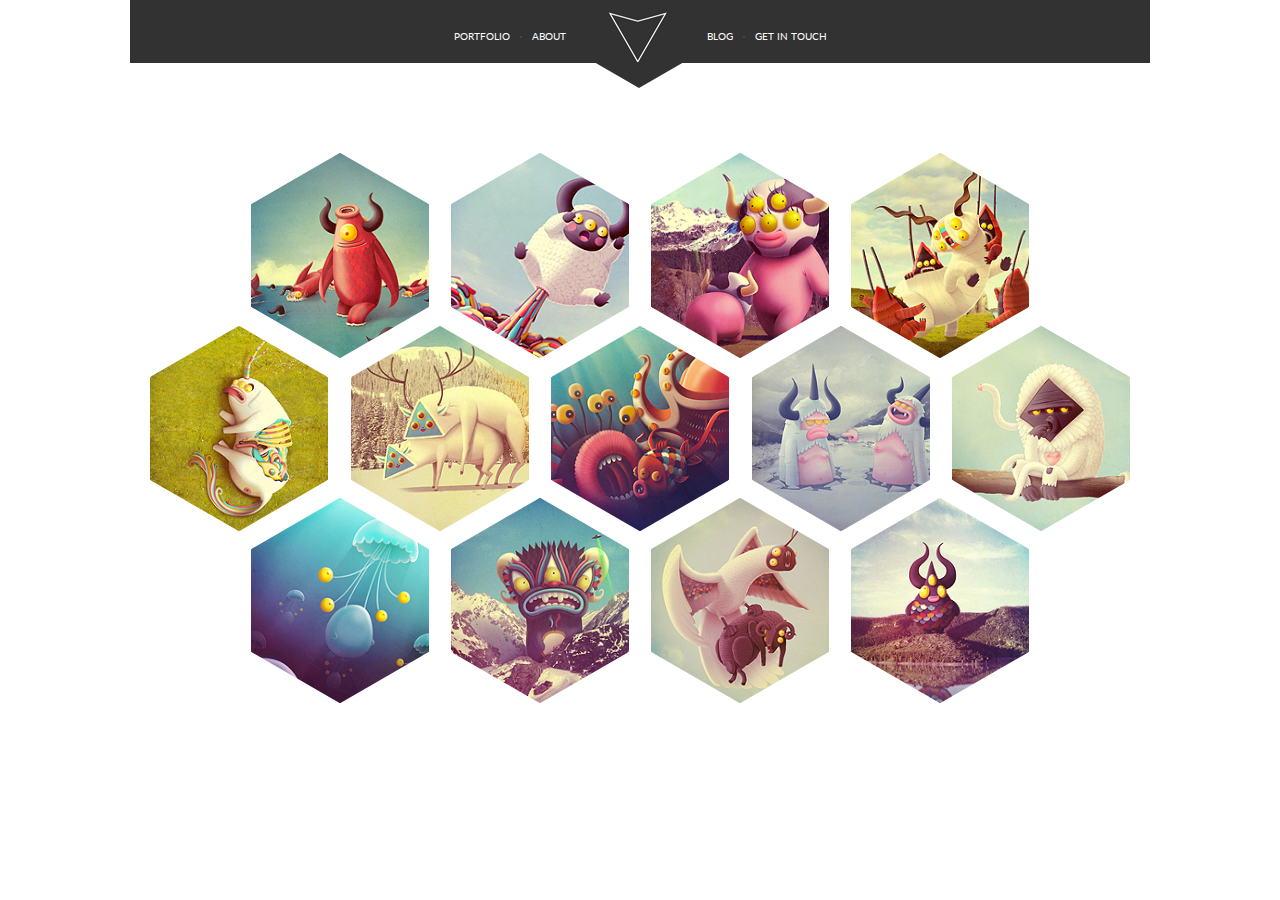
==== index.html @ 824dc259 "page title creation" ====
<!DOCTYPE html>
<html lang="en">

<head>
  <meta charset="UTF-8">
  <meta name="viewport" content="width=device-width, initial-scale=1.0">
  <meta http-equiv="X-UA-Compatible" content="ie=edge">
  <link href="https://fonts.googleapis.com/css?family=Lato:300,400,900" rel="stylesheet">
  <link href="https://fonts.googleapis.com/css?family=Maven+Pro:400,500,700" rel="stylesheet">
  <link rel="stylesheet" href="/css/styles.css">
  <title>Hexal</title>
</head>

<body>
  <div class="container">
    <header class="site-header">
      <h1>Hexal</h1>
      <nav class="header-nav">
        <a href="" class="nav-item nav-link">portfolio</a>
        <div class="nav-item nav-dot"></div>
        <a href="" class="nav-item nav-link">about</a>
        <div class="nav-item nav-logo"></div>
        <a href="" class="nav-item nav-link">blog</a>
        <div class="nav-item nav-dot"></div>
        <a href="" class="nav-item nav-link">get in touch</a>
      </nav>
    </header>
    <main class="main-content">
      <section class="hex-container">
        <div class="row-native">
            <div class="hexal">
                <div class="hexal-layer-one">
                  <div class="hexal-layer-two hex-1"></div>
                </div>
              </div>
              <div class="hexal">
                <div class="hexal-layer-one">
                  <div class="hexal-layer-two hex-2"></div>
                </div>
              </div>
              <div class="hexal">
                <div class="hexal-layer-one">
                  <div class="hexal-layer-two hex-3"></div>
                </div>
              </div>
              <div class="hexal">
                <div class="hexal-layer-one">
                  <div class="hexal-layer-two hex-4"></div>
                </div>
              </div>
        </div>
        <div class="row-translate">
            <div class="hexal">
                <div class="hexal-layer-one">
                  <div class="hexal-layer-two hex-5"></div>
                </div>
              </div>
              <div class="hexal">
                <div class="hexal-layer-one">
                  <div class="hexal-layer-two hex-6"></div>
                </div>
              </div>
              <div class="hexal">
                <div class="hexal-layer-one">
                  <div class="hexal-layer-two hex-7"></div>
                </div>
              </div>
              <div class="hexal">
                <div class="hexal-layer-one">
                  <div class="hexal-layer-two hex-8" ></div>
                </div>
              </div>
              <div class="hexal">
                <div class="hexal-layer-one">
                  <div class="hexal-layer-two hex-9"></div>
                </div>
              </div>
        </div>
        <div class="row-native">
            <div class="hexal">
                <div class="hexal-layer-one">
                  <div class="hexal-layer-two hex-10"></div>
                </div>
              </div>
              <div class="hexal">
                <div class="hexal-layer-one">
                  <div class="hexal-layer-two hex-11"></div>
                </div>
              </div>
              <div class="hexal">
                <div class="hexal-layer-one">
                  <div class="hexal-layer-two hex-12"></div>
                </div>
              </div>
              <div class="hexal">
                <div class="hexal-layer-one">
                  <div class="hexal-layer-two hex-13"></div>
                </div>
              </div>
        </div>
      </section>
    </main>
  </div>
</body>

</html>
---- css/styles.css ----
* {
  margin: 0;
  padding: 0;
  box-sizing: border-box;
  /* font-family: 'Maven Pro', sans-serif; */
  /*  font-family: 'Lato', sans-serif; */ 
}

body {
  font-family: 'Lato', 'Maven Pro', sans-serif;
}

h1 {
  text-indent: -9999px;
  position: absolute;
}

.container {
  width: 1020px;
  margin: 0 auto;
}

.site-header {
  height: 63px;
  background: #323232;
  position: relative;
  display: flex;
  justify-content: center;
}

.site-header::after {
  content: '';
  display: inline-block;
  width: 0;
  height: 0;
  border-style: solid;
  border-width: 26px 45px 0 45px;
  border-color: #323232 transparent transparent transparent;
  position: absolute;
  top: 62px;
  left: 464px;
}

.nav-link {
  text-decoration: none;
  text-transform: uppercase;
  color: #ffffff;
  font-weight: 400;
  font-size: 10px;
}

.nav-link:first-child {
  margin-left: 1px;
}

.nav-link:hover {
  color: #2eaa91;
  transition: 0.2s;
}

.nav-item {
  display: inline-block;
}

.nav-logo {
  width: 64px;
  height: 55px;
  background: url(../assets/Logo.png) no-repeat;
  background-size: cover;
  margin: 3px 28px 0px 29px;
}

.header-nav {
  width: 375px;
  display: flex;
  justify-content: space-between;
  align-items: center;
  margin-top: 8px;
}


.nav-dot {
  width: 2px;
  height: 2px;
  background: #474c5f;
  border-radius: 50%;
  margin-top: 3px;
}

.hex-container {
  width: 990px;
  margin: 0 auto;
  margin-top: 90px;
  display: flex;
  flex-direction: column;
  justify-content: center;
  align-items: center;
}

.hexal {
  display: inline-block;
  height: 205px;
  width: 178px;
  transform: rotate(60deg);
  overflow: hidden;
  visibility: hidden;
  transform: rotate(60deg);
  transition: 2s;
}

.hexal-layer-one {
  height: 100%;
  width: 100%;
  transform: rotate(60deg);
  overflow: hidden;
  visibility: hidden;
}

.hexal-layer-two {
  height: 100%;
  width: 100%;
  transform: rotate(240deg);
  visibility: visible;
}

.hexal:hover {
  transform: rotate(420deg);
  transition: 0.3s;
}

.hex-1 {
  background: url(../assets/hex1.png) no-repeat;
  background-size: cover;
}

.hex-2 {
  background: url(../assets/hex2.png) no-repeat;
  background-size: cover;
}

.hex-3 {
  background: url(../assets/hex3.png) no-repeat;
  background-size: cover;
}

.hex-4 {
  background: url(../assets/hex4.png) no-repeat;
  background-size: cover;
}

.hex-5 {
  background: url(../assets/hex5.png) no-repeat;
  background-size: cover;
}

.hex-6 {
  background: url(../assets/hex6.png) no-repeat;
  background-size: cover;
}

.hex-7 {
  background: url(../assets/hex7.png) no-repeat;
  background-size: cover;
}

.hex-8 {
  background: url(../assets/hex8.png) no-repeat;
  background-size: cover;
}

.hex-9 {
  background: url(../assets/hex9.png) no-repeat;
  background-size: cover;
}

.hex-10 {
  background: url(../assets/hex10.png) no-repeat;
  background-size: cover;
}

.hex-11 {
  background: url(../assets/hex11.png) no-repeat;
  background-size: cover;
}

.hex-12 {
  background: url(../assets/hex12.png) no-repeat;
  background-size: cover;
}

.hex-13 {
  background: url(../assets/hex13.png) no-repeat;
  background-size: cover;
}

.row-native, .row-translate {
  display: flex;
  justify-content: space-around;
  width: 820px;
}

.row-native {
  width: 820px;
  padding: 0 10px;
}

.row-translate {
  width: 980px;
  justify-content: space-between;
  position: relative;
  top: -32px;
}

.row-native:last-child {
  position: relative;
  top: -65px;
}
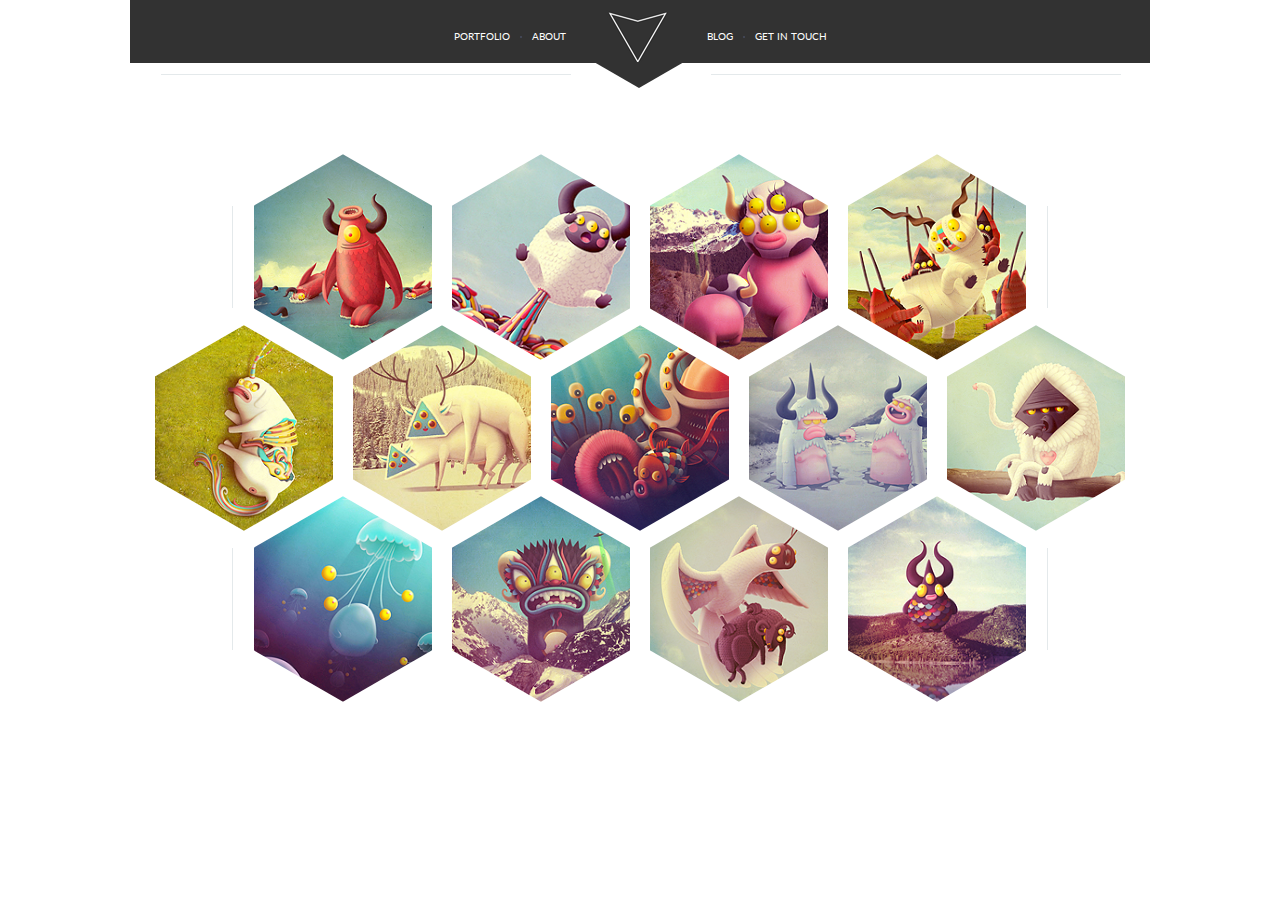
==== commit aafbfb89: "add lines" ====
--- a/index.html
+++ b/index.html
@@ -26,78 +26,85 @@
       </nav>
     </header>
     <main class="main-content">
+      <div class="line line-top-left"></div>
+      <div class="line line-top-right"></div>
       <section class="hex-container">
         <div class="row-native">
-            <div class="hexal">
-                <div class="hexal-layer-one">
-                  <div class="hexal-layer-two hex-1"></div>
-                </div>
-              </div>
-              <div class="hexal">
-                <div class="hexal-layer-one">
-                  <div class="hexal-layer-two hex-2"></div>
-                </div>
-              </div>
-              <div class="hexal">
-                <div class="hexal-layer-one">
-                  <div class="hexal-layer-two hex-3"></div>
-                </div>
-              </div>
-              <div class="hexal">
-                <div class="hexal-layer-one">
-                  <div class="hexal-layer-two hex-4"></div>
-                </div>
-              </div>
+          <div class="hexal">
+            <div class="hexal-layer-one">
+              <div class="hexal-layer-two hex-1"></div>
+            </div>
+          </div>
+          <div class="hexal">
+            <div class="hexal-layer-one">
+              <div class="hexal-layer-two hex-2"></div>
+            </div>
+          </div>
+          <div class="hexal">
+            <div class="hexal-layer-one">
+              <div class="hexal-layer-two hex-3"></div>
+            </div>
+          </div>
+          <div class="hexal">
+            <div class="hexal-layer-one">
+              <div class="hexal-layer-two hex-4"></div>
+            </div>
+          </div>
         </div>
+        <div class="line line-middle-upper-left"></div>
+        <div class="line line-middle-upper-right"></div>
         <div class="row-translate">
-            <div class="hexal">
-                <div class="hexal-layer-one">
-                  <div class="hexal-layer-two hex-5"></div>
-                </div>
-              </div>
-              <div class="hexal">
-                <div class="hexal-layer-one">
-                  <div class="hexal-layer-two hex-6"></div>
-                </div>
-              </div>
-              <div class="hexal">
-                <div class="hexal-layer-one">
-                  <div class="hexal-layer-two hex-7"></div>
-                </div>
-              </div>
-              <div class="hexal">
-                <div class="hexal-layer-one">
-                  <div class="hexal-layer-two hex-8" ></div>
-                </div>
-              </div>
-              <div class="hexal">
-                <div class="hexal-layer-one">
-                  <div class="hexal-layer-two hex-9"></div>
-                </div>
-              </div>
+          <div class="hexal">
+            <div class="hexal-layer-one">
+              <div class="hexal-layer-two hex-5"></div>
+            </div>
+          </div>
+          <div class="hexal">
+            <div class="hexal-layer-one">
+              <div class="hexal-layer-two hex-6"></div>
+            </div>
+          </div>
+          <div class="hexal">
+            <div class="hexal-layer-one">
+              <div class="hexal-layer-two hex-7"></div>
+            </div>
+          </div>
+          <div class="hexal">
+            <div class="hexal-layer-one">
+              <div class="hexal-layer-two hex-8"></div>
+            </div>
+          </div>
+          <div class="hexal">
+            <div class="hexal-layer-one">
+              <div class="hexal-layer-two hex-9"></div>
+            </div>
+          </div>
         </div>
+        <div class="line line-middle-bottom-left"></div>
+        <div class="line line-middle-bottom-right"></div>
         <div class="row-native">
-            <div class="hexal">
-                <div class="hexal-layer-one">
-                  <div class="hexal-layer-two hex-10"></div>
-                </div>
-              </div>
-              <div class="hexal">
-                <div class="hexal-layer-one">
-                  <div class="hexal-layer-two hex-11"></div>
-                </div>
-              </div>
-              <div class="hexal">
-                <div class="hexal-layer-one">
-                  <div class="hexal-layer-two hex-12"></div>
-                </div>
-              </div>
-              <div class="hexal">
-                <div class="hexal-layer-one">
-                  <div class="hexal-layer-two hex-13"></div>
-                </div>
-              </div>
+          <div class="hexal">
+            <div class="hexal-layer-one">
+              <div class="hexal-layer-two hex-10"></div>
+            </div>
+          </div>
+          <div class="hexal">
+            <div class="hexal-layer-one">
+              <div class="hexal-layer-two hex-11"></div>
+            </div>
+          </div>
+          <div class="hexal">
+            <div class="hexal-layer-one">
+              <div class="hexal-layer-two hex-12"></div>
+            </div>
+          </div>
+          <div class="hexal">
+            <div class="hexal-layer-one">
+              <div class="hexal-layer-two hex-13"></div>
+            </div>
+          </div>
         </div>
+        
       </section>
     </main>
   </div>
--- a/css/styles.css
+++ b/css/styles.css
@@ -99,7 +99,7 @@
 
 .hexal {
   display: inline-block;
-  height: 205px;
+  height: 206px;
   width: 178px;
   transform: rotate(60deg);
   overflow: hidden;
@@ -196,22 +196,78 @@
 .row-native, .row-translate {
   display: flex;
   justify-content: space-around;
-  width: 820px;
+  /* width: 820px; */
 }
 
 .row-native {
-  width: 820px;
-  padding: 0 10px;
+  width: 822px;
+  padding: 0 15px;
 }
 
 .row-translate {
   width: 980px;
   justify-content: space-between;
   position: relative;
-  top: -32px;
+  padding: 0 5px;
+  top: -35px;
 }
 
 .row-native:last-child {
   position: relative;
-  top: -65px;
-}
+  top: -70px;
+}
+
+.main-content {
+  position: relative;
+  border: 1px solid #fff0;
+}
+
+.line {
+  position: absolute;
+}
+
+.line-top-left, .line-top-right {
+  width: 410px;
+  height: 1px;
+  background: #e4e9eb;
+  top: 10px;
+}
+
+.line-top-left {
+  left: 30px;
+}
+
+.line-top-right {
+  left: 580px;
+}
+
+.line-middle-upper-left, .line-middle-upper-right {
+  background: #e4e9eb;
+  height: 102px;
+  width: 1px;
+  top: 142px;
+}
+
+.line-middle-upper-left {
+  left: 101px;
+}
+
+.line-middle-upper-right {
+  right: 101px;
+}
+
+.line-middle-bottom-left, .line-middle-bottom-right {
+  background: #e4e9eb;
+  height: 102px;
+  width: 1px;
+  top: 484px;
+}
+
+.line-middle-bottom-left {
+  left: 101px;
+}
+
+.line-middle-bottom-right {
+  right: 101px;
+}
+
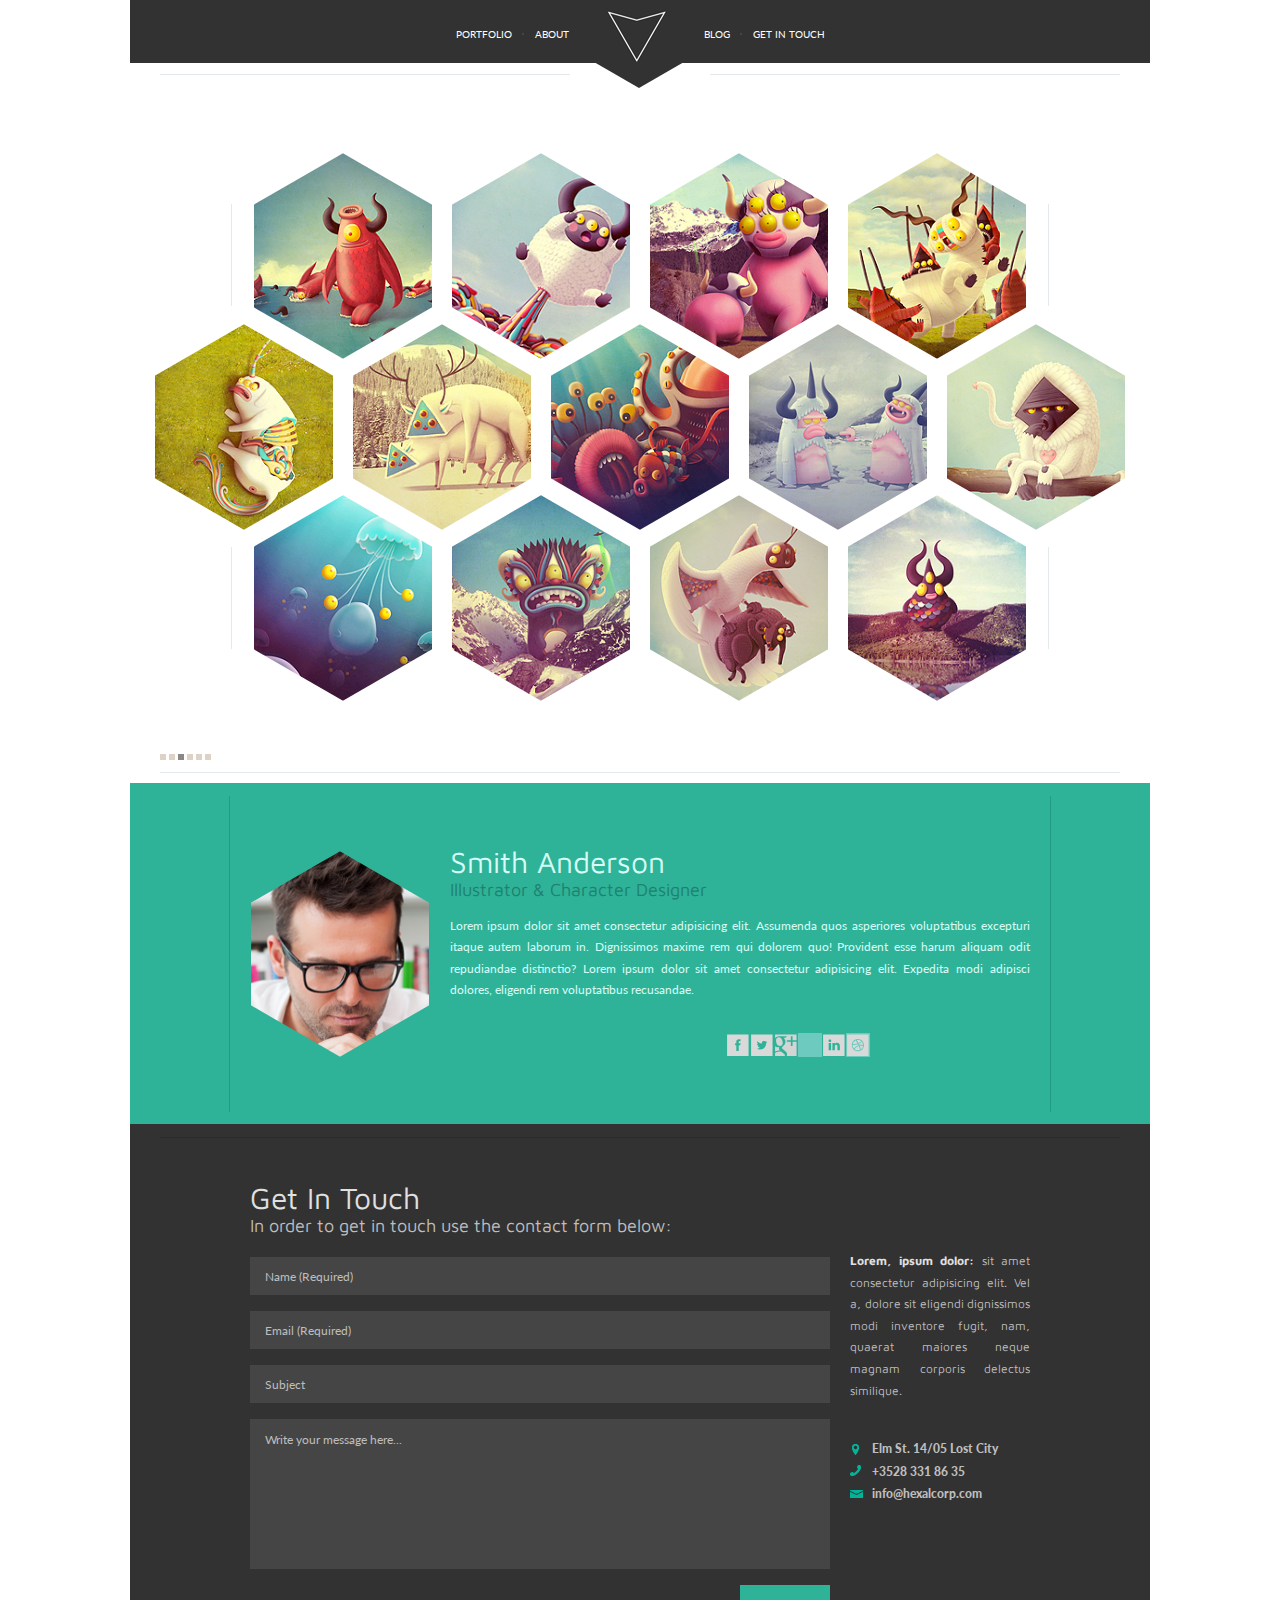
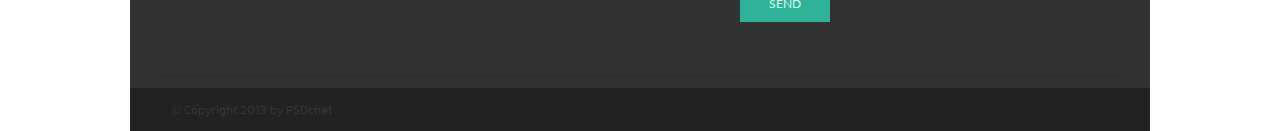
==== commit 64a94ad2: "ref: create footer" ====
--- a/index.html
+++ b/index.html
@@ -7,22 +7,29 @@
   <meta http-equiv="X-UA-Compatible" content="ie=edge">
   <link href="https://fonts.googleapis.com/css?family=Lato:300,400,900" rel="stylesheet">
   <link href="https://fonts.googleapis.com/css?family=Maven+Pro:400,500,700" rel="stylesheet">
-  <link rel="stylesheet" href="/css/styles.css">
+  <link rel="stylesheet" href="./css/styles.css">
   <title>Hexal</title>
 </head>
 
 <body>
   <div class="container">
     <header class="site-header">
-      <h1>Hexal</h1>
       <nav class="header-nav">
-        <a href="" class="nav-item nav-link">portfolio</a>
-        <div class="nav-item nav-dot"></div>
-        <a href="" class="nav-item nav-link">about</a>
-        <div class="nav-item nav-logo"></div>
-        <a href="" class="nav-item nav-link">blog</a>
-        <div class="nav-item nav-dot"></div>
-        <a href="" class="nav-item nav-link">get in touch</a>
+        <ul class="nav-list">
+          <li><a href="" class="nav-item nav-link">portfolio</a></li>
+          <li class="dot">
+            <div class="nav-item nav-dot"></div>
+          </li>
+          <li><a href="" class="nav-item nav-link">about</a></li>
+          <li>
+            <div class="nav-item nav-logo"></div>
+          </li>
+          <li><a href="" class="nav-item nav-link">blog</a></li>
+          <li class="dot">
+            <div class="nav-item nav-dot"></div>
+          </li>
+          <li><a href="" class="nav-item nav-link">get in touch</a></li>
+        </ul>
       </nav>
     </header>
     <main class="main-content">
@@ -82,7 +89,7 @@
         </div>
         <div class="line line-middle-bottom-left"></div>
         <div class="line line-middle-bottom-right"></div>
-        <div class="row-native">
+        <div class="row-native row-native-bottom">
           <div class="hexal">
             <div class="hexal-layer-one">
               <div class="hexal-layer-two hex-10"></div>
@@ -104,9 +111,85 @@
             </div>
           </div>
         </div>
-        
+        <div class="slider">
+          <a href="#" class="slider-item"></a>
+          <a href="#" class="slider-item"></a>
+          <a href="#" class="slider-item active-link"></a>
+          <a href="#" class="slider-item"></a>
+          <a href="#" class="slider-item"></a>
+          <a href="#" class="slider-item"></a>
+        </div>
+        <div class="bottom-line"></div>
+      </section>
+      <section class="about-info">
+        <div class="wrapper">
+          <div class="line left-line"></div>
+          <div class="line right-line"></div>
+          <div class="hexal">
+            <div class="hexal-layer-one">
+              <div class="hexal-layer-two person-photo"></div>
+            </div>
+          </div>
+          <div class="person-info">
+            <div class="title">
+              <h1 class="subject">smith anderson</h1>
+              <h3 class="subtitle">illustrator & character designer</h3>
+              <p class="person-desc">Lorem ipsum dolor sit amet consectetur adipisicing elit. Assumenda quos asperiores
+                voluptatibus
+                excepturi itaque autem laborum in. Dignissimos maxime rem qui dolorem quo! Provident esse harum aliquam
+                odit repudiandae distinctio? Lorem ipsum dolor sit amet consectetur adipisicing elit. Expedita modi
+                adipisci dolores, eligendi rem voluptatibus recusandae.</p>
+            </div>
+          </div>
+          <div class="social">
+            <a href="https://www.facebook.com/" target="_blank" class="social-links facebook-link"></a>
+            <a href="https://twitter.com/" target="_blank" class="social-links twitter-link"></a>
+            <a href="https://plus.google.com/" target="_blank" class="social-links gplus-link"></a>
+            <a href="https://www.pinterest.com/" target="_blank" class="social-links pinterest-link"></a>
+            <a href="https://www.linkedin.com/" target="_blank" class="social-links lenkedin-link"></a>
+            <a href="https://dribbble.com/" target="_blank" class="social-links dribble-link"></a>
+          </div>
+        </div>
       </section>
     </main>
+    <footer class="site-footer">
+      <section class="form-section">
+        <div class="footer-line footer-line-up"></div>
+        <div class="form-wrapper">
+          <div class="left-side-form">
+            <div class="form-title">
+              <h2 class="form-heading">Get in touch</h2>
+              <h3 class="form-heading-title">In order to get in touch use the contact form below:</h3>
+            </div>
+            <form class="form" action="">
+              <input class="input-area form-input-text" type="text" placeholder="Name (Required)" required>
+              <input class="input-area form-input-email" type="email" placeholder="Email (Required)" required>
+              <input class="input-area form-input-subject" type="text" placeholder="Subject">
+              <textarea class="input-area form-input-textarea" type="textarea" cols="5" rows="5" maxlength="900" wrap="soft"
+                placeholder="Write your message here..."></textarea>
+              <input class="form-input-sibmit" type="submit" value="SEND">
+            </form>
+          </div>
+          <div class="right-side-form">
+            <div class="contacts">
+              <p class="form-info"><span class="form-subtitle">Lorem, ipsum dolor:</span> sit amet consectetur
+                adipisicing elit. Vel a, dolore sit eligendi
+                dignissimos modi
+                inventore fugit, nam, quaerat maiores neque magnam corporis delectus similique.</p>
+              <address class="address">
+                <a href="#" class="contact-items location">Elm St. 14/05 Lost City</a>
+                <a href="tel:+35283318635" class="contact-items tel">+3528 331 86 35</a>
+                <a href="mailto:info@hexalcorp.com" class="contact-items email">info@hexalcorp.com</a>
+              </address>
+            </div>
+          </div>
+        </div>
+        <div class="footer-line footer-line-bottom"></div>
+      </section>
+      <div class="copyright">
+        <p class="copyright-text">&#169 Copyright 2013 by PSDchat</p>
+      </div>
+    </footer>
   </div>
 </body>
 
--- a/css/styles.css
+++ b/css/styles.css
@@ -10,9 +10,9 @@
   font-family: 'Lato', 'Maven Pro', sans-serif;
 }
 
-h1 {
-  text-indent: -9999px;
-  position: absolute;
+
+ul {
+  list-style: none;
 }
 
 .container {
@@ -20,12 +20,20 @@
   margin: 0 auto;
 }
 
+/* ---header--- */
+
 .site-header {
   height: 63px;
   background: #323232;
   position: relative;
   display: flex;
   justify-content: center;
+}
+
+.nav-list {
+  display: flex;
+  justify-content: center;
+  align-items: center;
 }
 
 .site-header::after {
@@ -58,33 +66,43 @@
   transition: 0.2s;
 }
 
-.nav-item {
-  display: inline-block;
-}
-
 .nav-logo {
   width: 64px;
   height: 55px;
   background: url(../assets/Logo.png) no-repeat;
   background-size: cover;
-  margin: 3px 28px 0px 29px;
+  margin: 10px 35px 0px 35px;
+  transition: 0.5s
+}
+
+.nav-logo:hover {
+  transform: translateY(-5px);
+  transition: 0.1s;
 }
 
 .header-nav {
   width: 375px;
   display: flex;
-  justify-content: space-between;
+  justify-content: center;
   align-items: center;
-  margin-top: 8px;
-}
-
+}
+
+.dot {
+  margin: 0 10px;
+}
 
 .nav-dot {
   width: 2px;
   height: 2px;
   background: #474c5f;
   border-radius: 50%;
-  margin-top: 3px;
+  margin-top: 5px;
+}
+
+/* ---main--- */
+
+.main-content {
+  position: relative;
 }
 
 .hex-container {
@@ -212,25 +230,44 @@
   top: -35px;
 }
 
-.row-native:last-child {
+.row-native-bottom {
   position: relative;
   top: -70px;
 }
 
-.main-content {
-  position: relative;
-  border: 1px solid #fff0;
+.slider {
+  position: absolute;
+  bottom: 11px;
+  left: 30px;
+  width: 51px;
+  height: 6px;
+  display: flex;
+  justify-content: space-between;
+}
+
+.slider-item {
+  height: 6px;
+  width: 6px;
+  background: #ddd2c5;
 }
 
 .line {
   position: absolute;
+}
+
+.slider-item:active {
+  background: #8b8784;
+}
+
+.active-link {
+  background: #8b8784;
 }
 
 .line-top-left, .line-top-right {
   width: 410px;
   height: 1px;
   background: #e4e9eb;
-  top: 10px;
+  top: -79px;
 }
 
 .line-top-left {
@@ -245,7 +282,7 @@
   background: #e4e9eb;
   height: 102px;
   width: 1px;
-  top: 142px;
+  top: 51px;
 }
 
 .line-middle-upper-left {
@@ -260,7 +297,7 @@
   background: #e4e9eb;
   height: 102px;
   width: 1px;
-  top: 484px;
+  top: 394px;
 }
 
 .line-middle-bottom-left {
@@ -271,3 +308,371 @@
   right: 101px;
 }
 
+.bottom-line {
+  position: absolute;
+  width: 960px;
+  height: 1px;
+  background: #e4e9eb;
+  bottom: -2px;
+}
+
+/* ---footer--- */
+
+.about-info {
+  position: absolute;
+  margin-top: 12px;
+  height: 341px;
+  width: 100%;
+  display: flex;
+  flex-direction: row;
+  justify-content: center;
+  align-items: center;
+  background: #2eb398;
+}
+
+.person-photo {
+  background: url(../assets/person-image.png) no-repeat;
+  background-size: cover;
+  background-position: center;
+}
+
+.about-info .hexal {
+  transform: rotate(60deg);
+}
+
+.about-info .hexal:hover {
+  transform: rotate(60deg);
+}
+
+.wrapper {
+  height: 206px;
+  width: 820px;
+  display: flex;
+  justify-content: space-around;
+  padding: 0 10px;
+}
+
+.person-info {
+  position: relative;
+  top: -7px;
+}
+
+.title {
+  width: 580px;
+  color: #d7fcf5;
+  display: flex;
+  flex-direction: column;
+  justify-content: space-between;
+  align-items: flex-start;
+}
+
+.subject {
+  font-weight: 200;
+  font-family: 'Maven Pro', sans-serif;
+  font-size: 30px;
+  text-transform: capitalize;
+}
+
+.subtitle {
+  font-weight: 400;
+  font-family: 'Maven Pro', sans-serif;
+  font-size: 18px;
+  text-transform: capitalize;
+  color: #20816d;
+}
+
+.person-desc {
+  font-family: 'Lato', sans-serif;
+  text-align: justify;
+  margin-top: 15px;
+  font-size: 12px;
+  line-height: 1.8em;
+}
+
+.social {
+  width: 147px;
+  height: 24px;
+  position: absolute;
+  display: flex;
+  justify-content: center;
+  align-self: flex-end;
+  margin-left: 31%;
+}
+
+.social-links {
+  display: inline-block;
+  margin: 0;
+  padding: 0;
+  width: 24px;
+  height: 24px;
+  background-color: #6ccbbe;
+}
+
+.social-links:hover {
+  background: rgb(108, 203, 190);
+  /* opacity: 0.1; */
+}
+
+.dribble-link {
+  background-image: url('../assets/dribbble-icon.svg');
+  background-size: cover;
+}
+
+.facebook-link {
+  background: url('../assets/fb-icon.svg') no-repeat;
+  background-size: cover;
+}
+
+.twitter-link {
+  background: url('../assets/tw-icon.svg') no-repeat;
+  background-size: cover;
+}
+
+.gplus-link {
+  background: url('../assets/gplus-icon.svg') no-repeat;
+  background-size: cover;
+}
+
+.lenkedin-link {
+  background: url('../assets/in-icon.svg') no-repeat;
+  background-size: cover;
+}
+
+.wrapper .line {
+  position: absolute;
+  background-color: #219d84;
+  width: 1px;
+  height: 316px;
+  top: 13px;
+}
+
+.left-line {
+  left: 99px;
+}
+
+.right-line {
+  right: 99px;
+}
+
+.site-footer {
+  position: relative;
+  top: 353px;
+}
+
+.form-section {
+  width: 1020px;
+  height: 564px;
+  background-color: #323232;
+  display: flex;
+  justify-content: center;
+  align-items: center;
+}
+
+.form-wrapper {
+  width: 780px;
+  height: 432px;
+  display: flex;
+  flex-direction: row;
+  justify-content: space-between;
+}
+
+.form-title {
+  width: 580px;
+  position: relative;
+  top: -10px;
+}
+
+.form-heading-title {
+  font-size: 18px;
+  font-family: 'Maven Pro', sans-serif;
+  font-weight: 300;
+  color: #bebebe;
+}
+
+.left-side-form {
+  display: flex;
+  flex-direction: column;
+  justify-content: space-between;
+  align-items: flex-start;
+}
+
+.right-side-from {
+  display: flex;
+  flex-direction: column;
+}
+
+.address {
+  height: 60px;
+  display: flex;
+  flex-direction: column;
+  justify-content: space-between;
+  margin-top: 40px;
+  margin-left: 22px;
+  position: relative;
+}
+
+.contact-items {
+  color: #b5b5b5;
+  font-size: 10px;
+}
+
+.location::before {
+  position: absolute;
+  top: 3px;
+  left: -20px;
+  content: "";
+  width: 7px;
+  height: 11px;
+  background-image: url(../assets/location.png);
+  background-size: cover;
+}
+
+.tel::before {
+  position: absolute;
+  top: 24px;
+  left: -22px;
+  content: "";
+  width: 11px;
+  height: 11px;
+  background-image: url(../assets/phone.png);
+  background-size: cover;
+}
+
+.email::before {
+  position: absolute;
+  top: 49px;
+  left: -22px;
+  content: "";
+  width: 13px;
+  height: 8px;
+  background-image: url(../assets/mail.png);
+  background-size: cover;
+}
+
+.form-heading {
+  font-size: 30px;
+  font-family: 'Maven Pro', sans-serif;
+  font-weight: 400;
+  color: #e0e0e0;
+  text-transform: capitalize;
+}
+
+.form {
+  height: 365px;
+  width: 580px;
+  display: flex;
+  flex-direction: column;
+  justify-content: space-between;
+}
+
+.input-area {
+  background-color: #454545;
+  border: 0px;
+  padding-left: 15px;
+  font-family: 'Lato', sans-serif;
+  color: #e0e0e0;
+  font-size: 12px;
+}
+
+.input-area:hover {
+  box-shadow: 0 0 1px 1px #2eb398;
+  transition: 0.1s;
+}
+
+.form-input-text,
+.form-input-email,
+.form-input-subject {
+  height: 38px;
+}
+
+.form-input-textarea {
+  height: 150px;
+  width: 580px;
+  resize: none;
+  padding: 13px 15px 15px 15px;
+}
+
+.input-area::placeholder {
+  color: #bebebe;
+  font-size: 12px;
+  font-family: 'Lato', sans-serif;
+}
+
+.form-input-sibmit:hover {
+  box-shadow: 0 0 1px 0px #2eaa91;
+  transition: 0.1s;
+}
+
+.form-input-sibmit:active {
+  transition: 0.1s;
+  color: #454545;
+}
+
+.form-input-sibmit {
+  width: 90px;
+  height: 37px;
+  background-color: #2eb398;
+  font-family: 'Lato', sans-serif;
+  border: 0px;
+  align-self: flex-end;
+  color: #d7fcf5;
+  font-size: 12px;
+  font-weight: 400;
+}
+
+.contacts {
+  width: 180px;
+  margin-top: 60px;
+  text-align: justify;
+}
+
+.form-info {
+  color: #bebebe;
+  font-size: 12px;
+  font-family: 'Maven Pro', sans-serif;
+  line-height: 1.8em;
+}
+
+.form-subtitle {
+  font-weight: 700;
+  color: #e0e0e0;
+}
+
+.footer-line {
+  position: absolute;
+  width: 960px;
+  height: 1px;
+  background-color: #2b2b2b;
+}
+
+.footer-line-up {
+  top: 13px;
+}
+
+.footer-line-bottom {
+  bottom: 55px;
+}
+
+.copyright {
+  width: 1020px;
+  height: 43px;
+  background-color: #222222;
+  display: flex;
+  align-items: center;
+}
+
+.copyright-text {
+  color: #3c3c3c;
+  font-size: 12px;
+  font-family: 'Maven Pro', sans-serif;
+  margin-left: 42px;
+}
+
+.contact-items {
+  text-decoration: none;
+  font-style: normal;
+  color: #bebebe;
+  font-size: 12px;
+  font-family: 'Lato', sans-serif;
+  font-weight: 900;
+}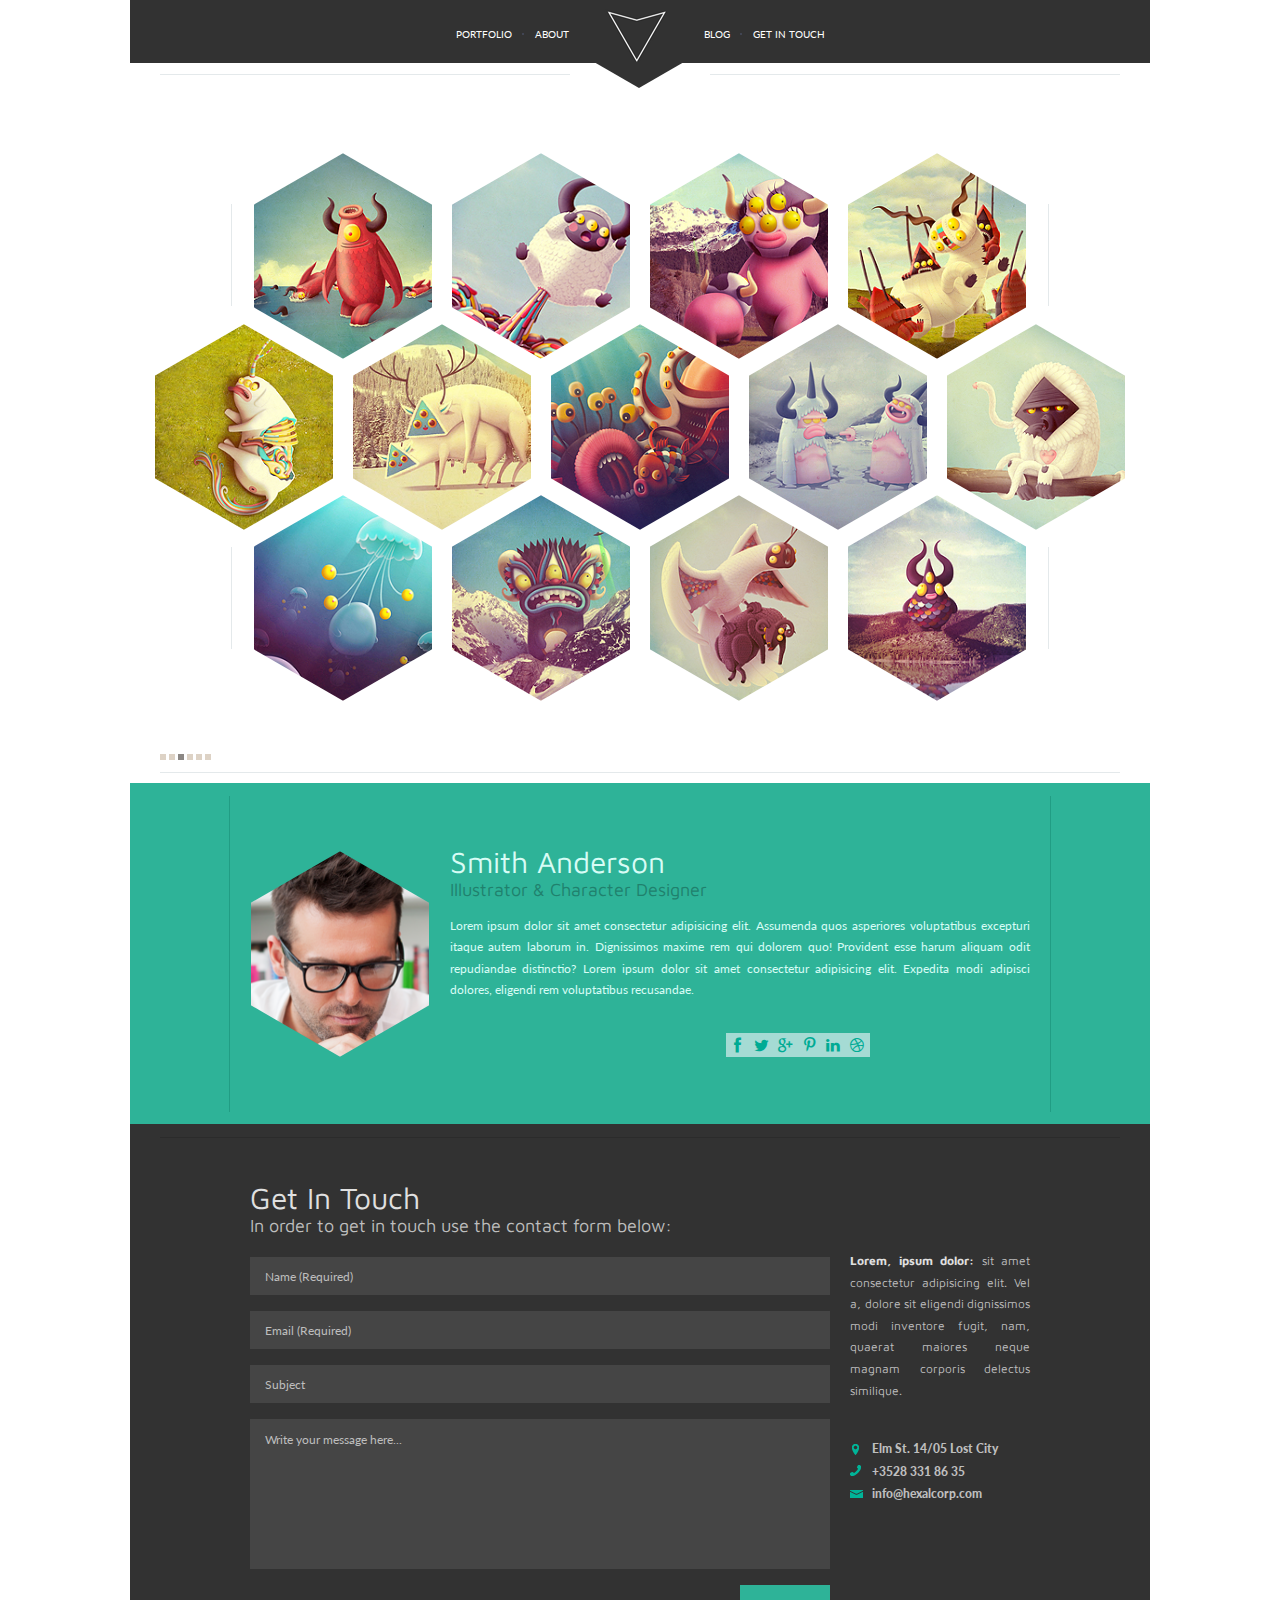
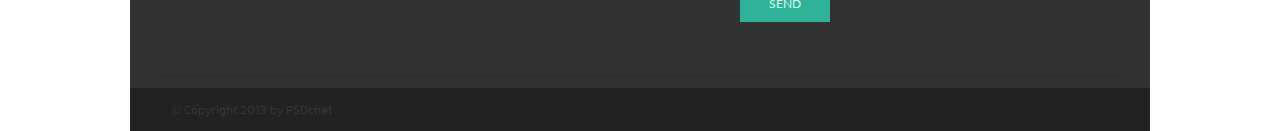
==== commit 43dcc1c8: "feat: add soc-icons" ====
--- a/index.html
+++ b/index.html
@@ -7,6 +7,7 @@
   <meta http-equiv="X-UA-Compatible" content="ie=edge">
   <link href="https://fonts.googleapis.com/css?family=Lato:300,400,900" rel="stylesheet">
   <link href="https://fonts.googleapis.com/css?family=Maven+Pro:400,500,700" rel="stylesheet">
+  <link rel="stylesheet" href="./assets/fonts/icons/css/fontello.css">
   <link rel="stylesheet" href="./css/styles.css">
   <title>Hexal</title>
 </head>
@@ -142,12 +143,12 @@
             </div>
           </div>
           <div class="social">
-            <a href="https://www.facebook.com/" target="_blank" class="social-links facebook-link"></a>
-            <a href="https://twitter.com/" target="_blank" class="social-links twitter-link"></a>
-            <a href="https://plus.google.com/" target="_blank" class="social-links gplus-link"></a>
-            <a href="https://www.pinterest.com/" target="_blank" class="social-links pinterest-link"></a>
-            <a href="https://www.linkedin.com/" target="_blank" class="social-links lenkedin-link"></a>
-            <a href="https://dribbble.com/" target="_blank" class="social-links dribble-link"></a>
+            <a href="https://www.facebook.com/" target="_blank" class="social-links facebook-link"><i class="soc-icon icon-facebook"></i></a>
+            <a href="https://twitter.com/" target="_blank" class="social-links twitter-link"><i class="soc-icon icon-twitter"></i></a>
+            <a href="https://plus.google.com/" target="_blank" class="social-links gplus-link"><i class="soc-icon icon-gplus"></i></a>
+            <a href="https://www.pinterest.com/" target="_blank" class="social-links pinterest-link"><i class="soc-icon icon-pinterest"></i></a>
+            <a href="https://www.linkedin.com/" target="_blank" class="social-links lenkedin-link"><i class="soc-icon icon-linkedin"></i></a>
+            <a href="https://dribbble.com/" target="_blank" class="social-links dribble-link"><i class="soc-icon icon-dribbble"></i></a>
           </div>
         </div>
       </section>
--- a/assets/fonts/icons/css/fontello.css
+++ b/assets/fonts/icons/css/fontello.css
@@ -0,0 +1,63 @@
+@font-face {
+  font-family: 'fontello';
+  src: url('../font/fontello.eot?19149022');
+  src: url('../font/fontello.eot?19149022#iefix') format('embedded-opentype'),
+       url('../font/fontello.woff2?19149022') format('woff2'),
+       url('../font/fontello.woff?19149022') format('woff'),
+       url('../font/fontello.ttf?19149022') format('truetype'),
+       url('../font/fontello.svg?19149022#fontello') format('svg');
+  font-weight: normal;
+  font-style: normal;
+}
+/* Chrome hack: SVG is rendered more smooth in Windozze. 100% magic, uncomment if you need it. */
+/* Note, that will break hinting! In other OS-es font will be not as sharp as it could be */
+/*
+@media screen and (-webkit-min-device-pixel-ratio:0) {
+  @font-face {
+    font-family: 'fontello';
+    src: url('../font/fontello.svg?19149022#fontello') format('svg');
+  }
+}
+*/
+ 
+ [class^="icon-"]:before, [class*=" icon-"]:before {
+  font-family: "fontello";
+  font-style: normal;
+  font-weight: normal;
+  speak: none;
+ 
+  display: inline-block;
+  text-decoration: inherit;
+  width: 1em;
+  margin-right: .2em;
+  text-align: center;
+  /* opacity: .8; */
+ 
+  /* For safety - reset parent styles, that can break glyph codes*/
+  font-variant: normal;
+  text-transform: none;
+ 
+  /* fix buttons height, for twitter bootstrap */
+  line-height: 1em;
+ 
+  /* Animation center compensation - margins should be symmetric */
+  /* remove if not needed */
+  margin-left: .2em;
+ 
+  /* you can be more comfortable with increased icons size */
+  /* font-size: 120%; */
+ 
+  /* Font smoothing. That was taken from TWBS */
+  -webkit-font-smoothing: antialiased;
+  -moz-osx-font-smoothing: grayscale;
+ 
+  /* Uncomment for 3D effect */
+  /* text-shadow: 1px 1px 1px rgba(127, 127, 127, 0.3); */
+}
+ 
+.icon-facebook:before { content: '\f052'; } /* '' */
+.icon-twitter:before { content: '\f099'; } /* '' */
+.icon-linkedin:before { content: '\f0e1'; } /* '' */
+.icon-dribbble:before { content: '\f17d'; } /* '' */
+.icon-pinterest:before { content: '\f231'; } /* '' */
+.icon-gplus:before { content: '\f30f'; } /* '' */--- a/css/styles.css
+++ b/css/styles.css
@@ -405,37 +405,20 @@
   padding: 0;
   width: 24px;
   height: 24px;
+  background-color: #a5dbd4;
+  transition: 0.5s;
+}
+
+.social-links:hover {
   background-color: #6ccbbe;
-}
-
-.social-links:hover {
-  background: rgb(108, 203, 190);
-  /* opacity: 0.1; */
-}
-
-.dribble-link {
-  background-image: url('../assets/dribbble-icon.svg');
-  background-size: cover;
-}
-
-.facebook-link {
-  background: url('../assets/fb-icon.svg') no-repeat;
-  background-size: cover;
-}
-
-.twitter-link {
-  background: url('../assets/tw-icon.svg') no-repeat;
-  background-size: cover;
-}
-
-.gplus-link {
-  background: url('../assets/gplus-icon.svg') no-repeat;
-  background-size: cover;
-}
-
-.lenkedin-link {
-  background: url('../assets/in-icon.svg') no-repeat;
-  background-size: cover;
+  transition: 0.5s;
+}
+
+.soc-icon {
+  display: inline-block;
+  color: #00ab94;
+  height: 100%;
+  margin-top: 2px;
 }
 
 .wrapper .line {
